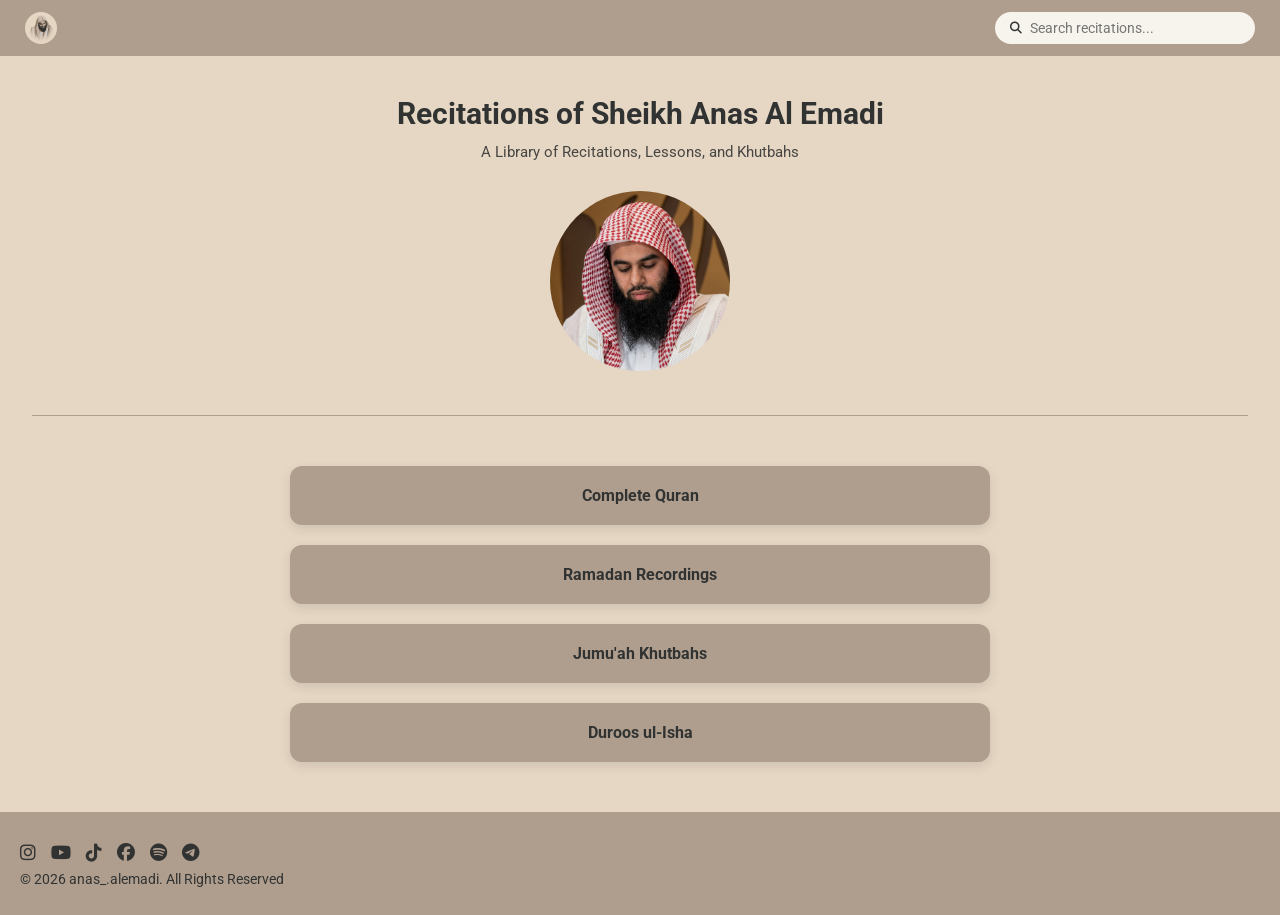
==== index.html @ d09b6e61 "redeploying my Anas app" ====
<!DOCTYPE html>
<html lang="en">
  <head>
    <meta charset="UTF-8">
    <meta name="viewport" content="width=device-width, initial-scale=1.0">
    <title>Tilawah | Anas Al Emadi</title>
    <link rel="stylesheet" href="style.css">
    <link rel="stylesheet" href="https://cdnjs.cloudflare.com/ajax/libs/font-awesome/6.7.2/css/all.min.css">
  </head>
  <body>
  
    <header>

      <!-- Navigation Bar -->
      <nav class="navbar">

        <div class="nav-left">
          <a href="#"><img src="assets\anas-pfp.jpg" alt="Anas"></a>
        </div>

        <div class="nav-search">
          <i class="fa-solid fa-magnifying-glass"></i>
          <input type="text" placeholder="Search recitations...">
        </div>
          
      </nav>

    </header>

    <main>

      <!-- Hero Section -->
      <section class="hero">
        <div class="hero-text">
          <h1>Recitations of Sheikh Anas Al Emadi</h1>
          <p>A Library of Recitations, Lessons, and Khutbahs</p>
        </div>

        <div class="hero-pic">
          <img src="assets\hero-pic.png" alt="Sheikh Anas">
        </div>
      </section>

      <hr>

      <section class="library">

        <div class="links">
          <a href="pages/quran.html" class="card">
            <h4>Complete Quran</h4>
          </a>

          <a href="pages/ramadan.html" class="card">
            <h4>Ramadan Recordings</h4>
          </a>
          <a href="pages/jumuah.html" class="card">
            <h4>Jumu'ah Khutbahs</h4>
          </a>
          <a href="pages/duroos.html" class="card">
            <h4>Duroos ul-Isha</h4>
          </a>
        </div>

      </section>
    
    </main>

    <footer>
      <div class="social-links">
        <a href="https://www.instagram.com/anas_.alemadi" target="_blank"><i class="fa-brands fa-instagram"></i></a>
        <a href="https://youtube.com/@anas_.alemadi" target="_blank"><i class="fa-brands fa-youtube"></i></a>
        <a href="https://www.tiktok.com/@anas_.alemadi" target="_blank"><i class="fa-brands fa-tiktok"></i></a>
        <a href="https://www.facebook.com/anas.alemadii" target="_blank"><i class="fa-brands fa-facebook"></i></a>
        <a href="https://open.spotify.com/show/4SCIhXY1uaJOA1KTtBuLnr?si=qJcpWvr6SriIQe-wH5o7fw" target="_blank"><i class="fa-brands fa-spotify"></i></a>
        <a href="https://t.me/til4wah" target="_blank"><i class="fa-brands fa-telegram"></i></a>
      </div>
      <p>&copy; 2026 anas_.alemadi. All Rights Reserved</p>
    </footer>

  </body>
</html>
---- style.css ----
@import url('https://fonts.googleapis.com/css2?family=Roboto:ital,wght@0,100..900;1,100..900&display=swap');

* {
  margin: 0;
  padding: 0;
  box-sizing: border-box;
  font-family: "Roboto", sans-serif;
}

body {
  background-color: #E6D7C4;
}

/* NAVIGATION BAR */
.navbar {
  display: flex;
  justify-content: space-between; /* Pushes items to opposite ends */
  align-items: center;
  padding: 12px 25px;
  background-color: #AF9E8E;
}

.nav-left {
  display: flex;
  justify-content: center;
  align-items: center;
  gap: 10px;
}

.nav-left p {
  color: #313332;
  font-size: 13px;
  font-weight: 600;
}

.nav-left img {
  display: flex;
  justify-content: center;
  align-items: center;
  height: 32px;
  border-radius: 50%;
  object-fit: cover;
}

/* NAVIGATION SEARCH BAR */
.nav-search {
  display: flex;
  align-items: center;
  background: #F7F3ED;
  padding: 8px 15px;
  border-radius: 25px;
  width: 260px;
}

.nav-search i {
  color: #313332;
  margin-right: 8px;
  font-size: 12px;
}

.nav-search input {
  border: none;
  outline: none;
  width: 100%;
  font-size: 14px;
  background: transparent;
  color: #313332;
}

/* NAVIGATION LINKS */
.nav-links {
  list-style: none;
  display: flex;
  gap: 20px;
  margin: 0;
  padding: 0;
}

.nav-links a {
  color: #313332;
  font-size: 14px;
  font-weight: 600;
  text-decoration: none;
}

.nav-links a:hover {
  color: #E6D7C4;
}

/* NAVIGATION BAR */
.hamburger {
  display: none;
  font-size: 22px;
  color: #313332;
  cursor: pointer;
}

.overlay {
  display: none;
  position: fixed;
  top: 0;
  left: 0;
  width: 100%;
  height: 100%;
  background: rgba(0, 0, 0, 0.4);
  z-index: 998;
}

.overlay.active {
  display: block;
}

@media (max-width: 5000px) {
  .hamburger {
    display: block;
  }

  .nav-links {
    position: fixed;
    top: 0;
    right: -250px;
    width: 220px;
    height: 100%;
    background-color: #E6D7C4;
    flex-direction: column;
    align-items: flex-start;
    gap: 0;
    padding: 0px 0 20px;
    transition: right 0.3s ease;
    z-index: 999;
    box-shadow: -4px 0 20px rgba(0,0,0,0.3);
  }

  .nav-links.active {
    right: 0;
  }

  .nav-links li {
    width: 100%;
  }

  .nav-links a {
    display: block;
    width: 100%;
    padding: 16px 25px;
    color: #313332;
    font-size: 15px;
    border-bottom: 1px solid rgba(49, 51, 50, 0.12);
    transition: background 0.2s ease;
  }

  .nav-links a:hover {
    background: rgba(49, 51, 50, 0.08);
    color: #313332;
  }

  .sidebar-header {
    display: flex;
    justify-content: space-between;
    align-items: center;
    width: 100%;
    padding: 20px 25px;
    color: #313332;
    font-size: 16px;
    font-weight: 600;
    border-bottom: 1px solid rgba(49, 51, 50, 0.15);
  }

  .sidebar-header i {
    font-size: 18px;
    cursor: pointer;
    color: #313332;
  }
}

/* Hero Section */
.hero {
  text-align: center;
  padding: 40px 30px;
  min-height: 150px;
  display: flex;
  flex-direction: column;
  justify-content: center;
  align-items: center;
}

.hero h1 {
  font-size: 30px;
  margin-bottom: 12px;
  color: #313332;
}

.hero p {
  font-size: 15px;
  color: #474642;
  max-width: 650px;
  margin: 0 auto;
}

.hero-pic img {
  width: 180px;
  margin-top: 30px;
  border-radius: 50%;
}

/* QURAN PAGE TITLE */
.hero h1.quran-title {
  margin: 0; /* this now correctly overrides, only for the Quran page */
}

hr {
  border: none;
  height: 1px;
  background-color: #AF9E8E;
  width: 95%;
  margin: 0 auto;
}

/* QURAN SEARCH BAR */

/* Main Content */
.library {
  display: flex;
}

.links {
  display: flex;
  flex-direction: column;
  gap: 20px;
  width: 65%;
  max-width: 700px;
  margin: 50px auto;
}

.card {
  background: #AF9E8E;
  border-radius: 12px;
  padding: 20px;
  text-decoration: none;
  color: #313332;
  box-shadow: 0 4px 12px rgba(0,0,0,0.1);
  cursor: pointer;
  transition: transform .3s ease, box-shadow .3s ease;
}

.card:hover {
  transform: translateY(-3px);
  box-shadow: 0 8px 18px rgba(0,0,0,0.15);
}

.card h4 {
  display: flex;
  justify-content: center;
  align-items: center;
}

/* QURAN RECITATION CARDS */
.quran-library {
  padding: 15px 30px 60px; /* reduced top padding */
  max-width: 600px;
  margin: 0 auto;
}

.grid-container {
display: grid;
grid-template-columns: 1fr;
gap: 1.5rem;
padding: 1rem 0;
margin-top: 0;
}

.recitation-card {
background: #AF9E8E;
border-radius: 12px;
padding: 1.25rem;
box-shadow: 0 2px 8px rgba(0, 0, 0, 0.06);
display: flex;
flex-direction: column;
align-items: flex-start; /* aligns children (text, audio) to the left */
gap: 0.75rem;
text-align: left; /* aligns the text itself to the left */
}

.recitation-card h2 {
font-size: 0.9rem;
font-weight: 600;
color: #313332;
margin: 0;
line-height: 1.4;
}

.recitation-card audio {
width: 100%;
height: 36px;
}

/* RAMADAN NIGHTS */
.year-tabs {
  display: flex;
  justify-content: center;
  gap: 15px;
  padding: 20px 0;
}

.year-btn {
  padding: 10px 25px;
  border: none;
  border-radius: 25px;
  background: transparent;
  color: #313332;
  font-size: 15px;
  font-weight: 600;
  cursor: pointer;
  border: 2px solid #AF9E8E;
  transition: background 0.2s ease, color 0.2s ease;
}

.year-btn.active {
  background: #AF9E8E;
  color: #fff;
}

.year-btn:hover {
  background: #AF9E8E;
  color: #fff;
}

@media (max-width: 600px) {
.ramadan-grid {
  grid-template-columns: 1fr;
}
}

/* MONTH GROUPED PAGES (Khutbah/Duroos) */
.month-group {
  margin-bottom: 20px;
}

.month-header {
  display: flex;
  justify-content: space-between;
  align-items: center;
  background: #AF9E8E;
  color: #313332;
  padding: 14px 20px;
  border-radius: 10px;
  cursor: pointer;
  font-weight: 600;
  font-size: 16px;
  margin-bottom: 10px;
}

.month-grid {
  display: grid;
  grid-template-columns: repeat(2, 1fr);
  gap: 1.25rem;
  margin-bottom: 10px;
}

@media (max-width: 600px) {
  .month-grid {
      grid-template-columns: 1fr;
  }
}

.entry-meta {
  font-size: 0.8rem;
  color: #474642;
  margin: 4px 0;
}

.entry-surahs, .entry-location {
  font-size: 0.8rem;
  color: #474642;
  margin: 2px 0;
}

.audio-label {
  font-size: 0.75rem;
  font-weight: 600;
  color: #313332;
  margin-top: 8px;
  margin-bottom: 2px;
}

/* Footer - SOCIAL LINKS */
.social-links {
  display: flex;
  gap: 15px;
  margin-top: 10px;
}

.social-links a {
  color: #313332;
  font-size: 18px;
  transition: color 0.2s ease;
}

.social-links a:hover {
  color: #E6D7C4;
}

/* FOOTER TEXT */
footer {
  background-color: #AF9E8E;
  color: #313332;
  text-align: left;
  padding: 20px 20px;
}

footer p {
  margin: 8px 0;
  font-size: 14px;
}
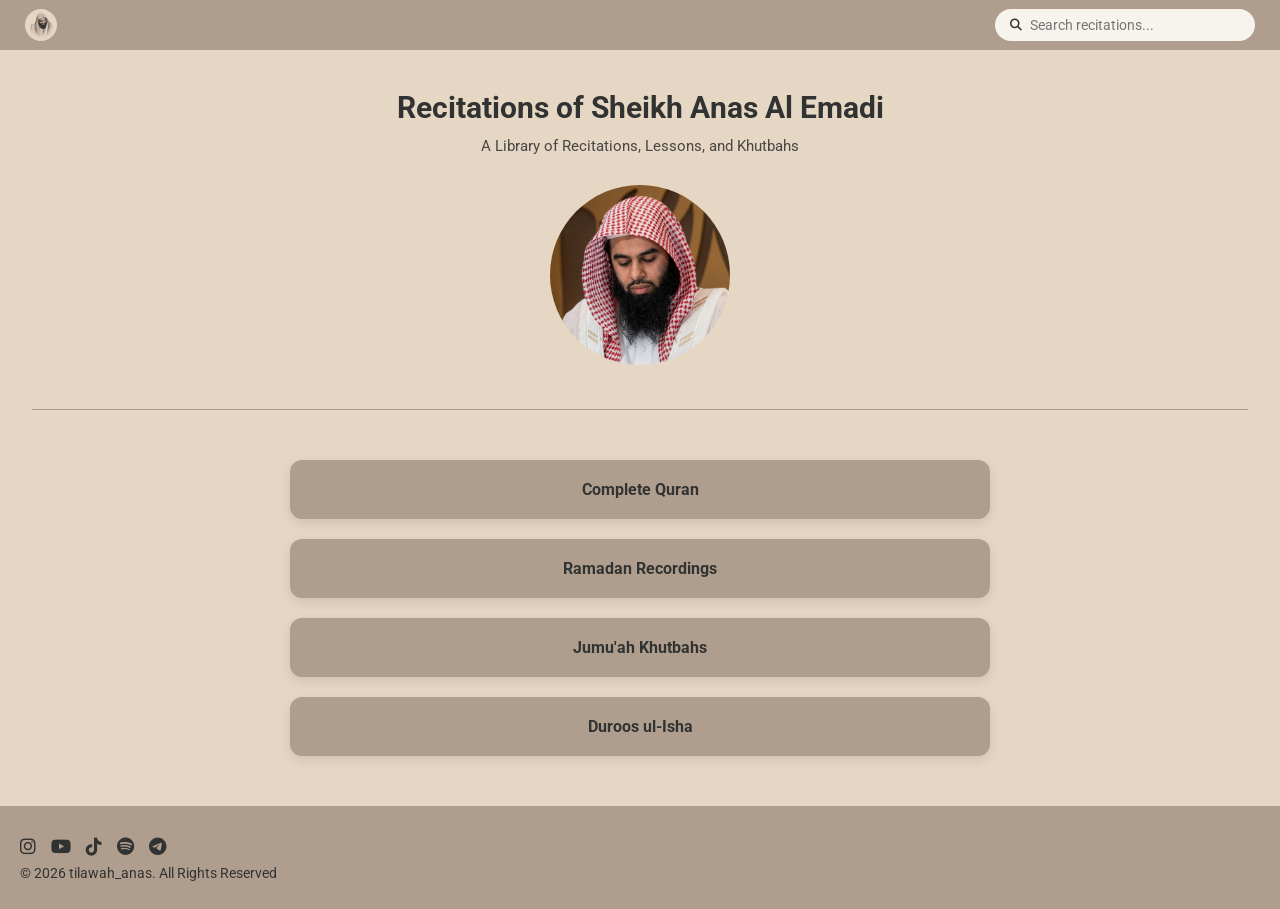
==== commit 4bb9b032: "fixed my vibe coding mistakes (laughing emoji)" ====
--- a/index.html
+++ b/index.html
@@ -67,14 +67,13 @@
 
     <footer>
       <div class="social-links">
-        <a href="https://www.instagram.com/anas_.alemadi" target="_blank"><i class="fa-brands fa-instagram"></i></a>
-        <a href="https://youtube.com/@anas_.alemadi" target="_blank"><i class="fa-brands fa-youtube"></i></a>
-        <a href="https://www.tiktok.com/@anas_.alemadi" target="_blank"><i class="fa-brands fa-tiktok"></i></a>
-        <a href="https://www.facebook.com/anas.alemadii" target="_blank"><i class="fa-brands fa-facebook"></i></a>
+        <a href="https://www.instagram.com/tilawah_anas" target="_blank"><i class="fa-brands fa-instagram"></i></a>
+        <a href="https://youtube.com/@anas.alemadi" target="_blank"><i class="fa-brands fa-youtube"></i></a>
+        <a href="https://www.tiktok.com/@tilawah_anas" target="_blank"><i class="fa-brands fa-tiktok"></i></a>
         <a href="https://open.spotify.com/show/4SCIhXY1uaJOA1KTtBuLnr?si=qJcpWvr6SriIQe-wH5o7fw" target="_blank"><i class="fa-brands fa-spotify"></i></a>
         <a href="https://t.me/til4wah" target="_blank"><i class="fa-brands fa-telegram"></i></a>
       </div>
-      <p>&copy; 2026 anas_.alemadi. All Rights Reserved</p>
+      <p>&copy; 2026 tilawah_anas. All Rights Reserved</p>
     </footer>
 
   </body>
--- a/style.css
+++ b/style.css
@@ -7,17 +7,29 @@
   font-family: "Roboto", sans-serif;
 }
 
+:root {
+  --color-primary: #E6D7C4;
+  --color-secondary: #AF9E8E;
+  --color-text: #313332;
+  --color-muted: #474642;
+}
+
 body {
-  background-color: #E6D7C4;
+  background-color: var(--color-primary);
 }
 
 /* NAVIGATION BAR */
 .navbar {
   display: flex;
-  justify-content: space-between; /* Pushes items to opposite ends */
+  justify-content: space-between;
   align-items: center;
   padding: 12px 25px;
-  background-color: #AF9E8E;
+  background-color: var(--color-secondary);
+  position: fixed;
+  top: 0;
+  left: 0;
+  height: 50px;
+  width: 100%;
 }
 
 .nav-left {
@@ -77,21 +89,21 @@
 }
 
 .nav-links a {
-  color: #313332;
+  color: var(--color-text);
   font-size: 14px;
   font-weight: 600;
   text-decoration: none;
 }
 
 .nav-links a:hover {
-  color: #E6D7C4;
+  color: var(--color-primary);
 }
 
 /* NAVIGATION BAR */
 .hamburger {
   display: none;
   font-size: 22px;
-  color: #313332;
+  color: var(--color-text);
   cursor: pointer;
 }
 
@@ -121,7 +133,7 @@
     right: -250px;
     width: 220px;
     height: 100%;
-    background-color: #E6D7C4;
+    background-color: var(--color-primary);
     flex-direction: column;
     align-items: flex-start;
     gap: 0;
@@ -143,7 +155,7 @@
     display: block;
     width: 100%;
     padding: 16px 25px;
-    color: #313332;
+    color: var(--color-text);
     font-size: 15px;
     border-bottom: 1px solid rgba(49, 51, 50, 0.12);
     transition: background 0.2s ease;
@@ -160,7 +172,7 @@
     align-items: center;
     width: 100%;
     padding: 20px 25px;
-    color: #313332;
+    color: var(--color-text);
     font-size: 16px;
     font-weight: 600;
     border-bottom: 1px solid rgba(49, 51, 50, 0.15);
@@ -169,30 +181,31 @@
   .sidebar-header i {
     font-size: 18px;
     cursor: pointer;
-    color: #313332;
+    color: var(--color-text);
   }
 }
 
 /* Hero Section */
 .hero {
+  display: flex;
+  flex-direction: column;
+  justify-content: center;
+  align-items: center;
+  margin-top: 50px;
   text-align: center;
   padding: 40px 30px;
   min-height: 150px;
-  display: flex;
-  flex-direction: column;
-  justify-content: center;
-  align-items: center;
 }
 
 .hero h1 {
   font-size: 30px;
   margin-bottom: 12px;
-  color: #313332;
+  color: var(--color-text);
 }
 
 .hero p {
   font-size: 15px;
-  color: #474642;
+  color: var(--color-muted);
   max-width: 650px;
   margin: 0 auto;
 }
@@ -203,20 +216,13 @@
   border-radius: 50%;
 }
 
-/* QURAN PAGE TITLE */
-.hero h1.quran-title {
-  margin: 0; /* this now correctly overrides, only for the Quran page */
-}
-
 hr {
   border: none;
   height: 1px;
-  background-color: #AF9E8E;
+  background-color: var(--color-secondary);
   width: 95%;
   margin: 0 auto;
 }
-
-/* QURAN SEARCH BAR */
 
 /* Main Content */
 .library {
@@ -233,11 +239,11 @@
 }
 
 .card {
-  background: #AF9E8E;
+  background: var(--color-secondary);
   border-radius: 12px;
   padding: 20px;
   text-decoration: none;
-  color: #313332;
+  color: var(--color-text);
   box-shadow: 0 4px 12px rgba(0,0,0,0.1);
   cursor: pointer;
   transition: transform .3s ease, box-shadow .3s ease;
@@ -254,136 +260,7 @@
   align-items: center;
 }
 
-/* QURAN RECITATION CARDS */
-.quran-library {
-  padding: 15px 30px 60px; /* reduced top padding */
-  max-width: 600px;
-  margin: 0 auto;
-}
-
-.grid-container {
-display: grid;
-grid-template-columns: 1fr;
-gap: 1.5rem;
-padding: 1rem 0;
-margin-top: 0;
-}
-
-.recitation-card {
-background: #AF9E8E;
-border-radius: 12px;
-padding: 1.25rem;
-box-shadow: 0 2px 8px rgba(0, 0, 0, 0.06);
-display: flex;
-flex-direction: column;
-align-items: flex-start; /* aligns children (text, audio) to the left */
-gap: 0.75rem;
-text-align: left; /* aligns the text itself to the left */
-}
-
-.recitation-card h2 {
-font-size: 0.9rem;
-font-weight: 600;
-color: #313332;
-margin: 0;
-line-height: 1.4;
-}
-
-.recitation-card audio {
-width: 100%;
-height: 36px;
-}
-
-/* RAMADAN NIGHTS */
-.year-tabs {
-  display: flex;
-  justify-content: center;
-  gap: 15px;
-  padding: 20px 0;
-}
-
-.year-btn {
-  padding: 10px 25px;
-  border: none;
-  border-radius: 25px;
-  background: transparent;
-  color: #313332;
-  font-size: 15px;
-  font-weight: 600;
-  cursor: pointer;
-  border: 2px solid #AF9E8E;
-  transition: background 0.2s ease, color 0.2s ease;
-}
-
-.year-btn.active {
-  background: #AF9E8E;
-  color: #fff;
-}
-
-.year-btn:hover {
-  background: #AF9E8E;
-  color: #fff;
-}
-
-@media (max-width: 600px) {
-.ramadan-grid {
-  grid-template-columns: 1fr;
-}
-}
-
-/* MONTH GROUPED PAGES (Khutbah/Duroos) */
-.month-group {
-  margin-bottom: 20px;
-}
-
-.month-header {
-  display: flex;
-  justify-content: space-between;
-  align-items: center;
-  background: #AF9E8E;
-  color: #313332;
-  padding: 14px 20px;
-  border-radius: 10px;
-  cursor: pointer;
-  font-weight: 600;
-  font-size: 16px;
-  margin-bottom: 10px;
-}
-
-.month-grid {
-  display: grid;
-  grid-template-columns: repeat(2, 1fr);
-  gap: 1.25rem;
-  margin-bottom: 10px;
-}
-
-@media (max-width: 600px) {
-  .month-grid {
-      grid-template-columns: 1fr;
-  }
-}
-
-.entry-meta {
-  font-size: 0.8rem;
-  color: #474642;
-  margin: 4px 0;
-}
-
-.entry-surahs, .entry-location {
-  font-size: 0.8rem;
-  color: #474642;
-  margin: 2px 0;
-}
-
-.audio-label {
-  font-size: 0.75rem;
-  font-weight: 600;
-  color: #313332;
-  margin-top: 8px;
-  margin-bottom: 2px;
-}
-
-/* Footer - SOCIAL LINKS */
+/* FOOTER */
 .social-links {
   display: flex;
   gap: 15px;
@@ -391,19 +268,19 @@
 }
 
 .social-links a {
-  color: #313332;
+  color: var(--color-text);
   font-size: 18px;
   transition: color 0.2s ease;
 }
 
 .social-links a:hover {
-  color: #E6D7C4;
+  color: var(--color-primary);
 }
 
 /* FOOTER TEXT */
 footer {
-  background-color: #AF9E8E;
-  color: #313332;
+  background-color: var(--color-secondary);
+  color: var(--color-text);
   text-align: left;
   padding: 20px 20px;
 }
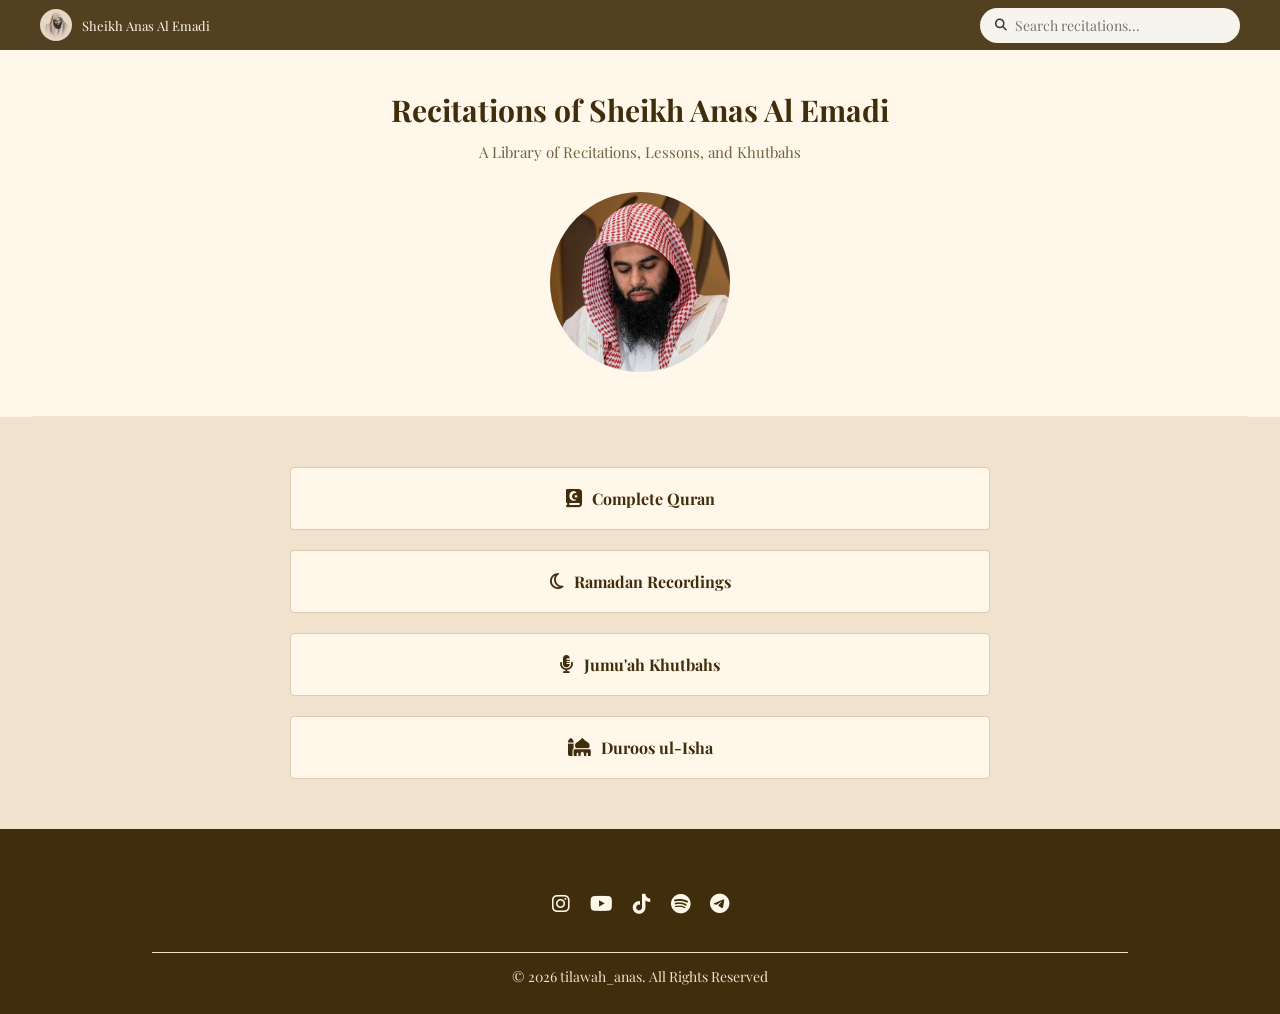
==== commit ef5a39e6: "pushing new files" ====
--- a/index.html
+++ b/index.html
@@ -16,6 +16,7 @@
 
         <div class="nav-left">
           <a href="#"><img src="assets\anas-pfp.jpg" alt="Anas"></a>
+          <p>Sheikh Anas Al Emadi</p>
         </div>
 
         <div class="nav-search">
@@ -47,16 +48,19 @@
 
         <div class="links">
           <a href="pages/quran.html" class="card">
+            <i class="fa-solid fa-book-quran"></i>
             <h4>Complete Quran</h4>
           </a>
-
           <a href="pages/ramadan.html" class="card">
+            <i class="fa-regular fa-moon"></i>
             <h4>Ramadan Recordings</h4>
           </a>
           <a href="pages/jumuah.html" class="card">
+            <i class="fa-solid fa-microphone-lines"></i>
             <h4>Jumu'ah Khutbahs</h4>
           </a>
           <a href="pages/duroos.html" class="card">
+            <i class="fa-solid fa-mosque"></i>
             <h4>Duroos ul-Isha</h4>
           </a>
         </div>
@@ -65,7 +69,7 @@
     
     </main>
 
-    <footer>
+    <footer class="footer">
       <div class="social-links">
         <a href="https://www.instagram.com/tilawah_anas" target="_blank"><i class="fa-brands fa-instagram"></i></a>
         <a href="https://youtube.com/@anas.alemadi" target="_blank"><i class="fa-brands fa-youtube"></i></a>
@@ -73,6 +77,9 @@
         <a href="https://open.spotify.com/show/4SCIhXY1uaJOA1KTtBuLnr?si=qJcpWvr6SriIQe-wH5o7fw" target="_blank"><i class="fa-brands fa-spotify"></i></a>
         <a href="https://t.me/til4wah" target="_blank"><i class="fa-brands fa-telegram"></i></a>
       </div>
+
+      <hr>
+
       <p>&copy; 2026 tilawah_anas. All Rights Reserved</p>
     </footer>
 
--- a/style.css
+++ b/style.css
@@ -1,17 +1,39 @@
-@import url('https://fonts.googleapis.com/css2?family=Roboto:ital,wght@0,100..900;1,100..900&display=swap');
-
 * {
   margin: 0;
   padding: 0;
   box-sizing: border-box;
-  font-family: "Roboto", sans-serif;
+  font-family: var(--font-heading);
+}
+
+@font-face {
+  font-family: "Playfair Display";
+  src: url(../fonts/PlayfairDisplay-VariableFont_wght.ttf);
+}
+
+@font-face {
+  font-family: "Lato";
+  src: url(../fonts/Lato-Regular.ttf);
+}
+
+@font-face {
+  font-family: "Amiri";
+  src: url(../fonts/AmiriQuran-Regular.ttf);
+}
+
+@font-face {
+  font-family: "Surah";
+  src: url(../fonts/Surah\ Name\ Ejazah\ @Am9li9.ttf);
 }
 
 :root {
-  --color-primary: #E6D7C4;
-  --color-secondary: #AF9E8E;
-  --color-text: #313332;
-  --color-muted: #474642;
+  --color-primary: #fff7ea;
+  --color-secondary: #f0e2cc;
+  --color-text: #3f2d0c;
+  --color-muted: #72603f;
+  --font-heading: "Playfair Display";
+  --font-body: "Lato";
+  --font-arabic: "Amiri";
+  --font-surahName: "Surah";
 }
 
 body {
@@ -23,13 +45,14 @@
   display: flex;
   justify-content: space-between;
   align-items: center;
-  padding: 12px 25px;
-  background-color: var(--color-secondary);
+  padding: 12px 40px;
+  background-color: rgba(63, 45, 12, 0.9);
+  backdrop-filter: blur(10px);
   position: fixed;
   top: 0;
-  left: 0;
   height: 50px;
   width: 100%;
+  z-index: 1;
 }
 
 .nav-left {
@@ -40,9 +63,9 @@
 }
 
 .nav-left p {
-  color: #313332;
+  color: var(--color-primary);
   font-size: 13px;
-  font-weight: 600;
+  font-weight: 400;
 }
 
 .nav-left img {
@@ -79,112 +102,6 @@
   color: #313332;
 }
 
-/* NAVIGATION LINKS */
-.nav-links {
-  list-style: none;
-  display: flex;
-  gap: 20px;
-  margin: 0;
-  padding: 0;
-}
-
-.nav-links a {
-  color: var(--color-text);
-  font-size: 14px;
-  font-weight: 600;
-  text-decoration: none;
-}
-
-.nav-links a:hover {
-  color: var(--color-primary);
-}
-
-/* NAVIGATION BAR */
-.hamburger {
-  display: none;
-  font-size: 22px;
-  color: var(--color-text);
-  cursor: pointer;
-}
-
-.overlay {
-  display: none;
-  position: fixed;
-  top: 0;
-  left: 0;
-  width: 100%;
-  height: 100%;
-  background: rgba(0, 0, 0, 0.4);
-  z-index: 998;
-}
-
-.overlay.active {
-  display: block;
-}
-
-@media (max-width: 5000px) {
-  .hamburger {
-    display: block;
-  }
-
-  .nav-links {
-    position: fixed;
-    top: 0;
-    right: -250px;
-    width: 220px;
-    height: 100%;
-    background-color: var(--color-primary);
-    flex-direction: column;
-    align-items: flex-start;
-    gap: 0;
-    padding: 0px 0 20px;
-    transition: right 0.3s ease;
-    z-index: 999;
-    box-shadow: -4px 0 20px rgba(0,0,0,0.3);
-  }
-
-  .nav-links.active {
-    right: 0;
-  }
-
-  .nav-links li {
-    width: 100%;
-  }
-
-  .nav-links a {
-    display: block;
-    width: 100%;
-    padding: 16px 25px;
-    color: var(--color-text);
-    font-size: 15px;
-    border-bottom: 1px solid rgba(49, 51, 50, 0.12);
-    transition: background 0.2s ease;
-  }
-
-  .nav-links a:hover {
-    background: rgba(49, 51, 50, 0.08);
-    color: #313332;
-  }
-
-  .sidebar-header {
-    display: flex;
-    justify-content: space-between;
-    align-items: center;
-    width: 100%;
-    padding: 20px 25px;
-    color: var(--color-text);
-    font-size: 16px;
-    font-weight: 600;
-    border-bottom: 1px solid rgba(49, 51, 50, 0.15);
-  }
-
-  .sidebar-header i {
-    font-size: 18px;
-    cursor: pointer;
-    color: var(--color-text);
-  }
-}
-
 /* Hero Section */
 .hero {
   display: flex;
@@ -227,6 +144,7 @@
 /* Main Content */
 .library {
   display: flex;
+  background-color: var(--color-secondary);
 }
 
 .links {
@@ -239,19 +157,27 @@
 }
 
 .card {
-  background: var(--color-secondary);
-  border-radius: 12px;
+  display: flex;
+  justify-content: center;
+  align-items: center;
+  gap: 10px;
+  background: var(--color-primary);
+  border-radius: 4px;
+  border: 1px solid #dbccb3;
   padding: 20px;
   text-decoration: none;
   color: var(--color-text);
-  box-shadow: 0 4px 12px rgba(0,0,0,0.1);
   cursor: pointer;
-  transition: transform .3s ease, box-shadow .3s ease;
+  transition: 0.2s;
 }
 
 .card:hover {
-  transform: translateY(-3px);
-  box-shadow: 0 8px 18px rgba(0,0,0,0.15);
+  background-color: var(--color-secondary);
+  border-color: var(--color-text);
+}
+
+.card i {
+  font-size: 18px;
 }
 
 .card h4 {
@@ -261,31 +187,48 @@
 }
 
 /* FOOTER */
+footer {
+  background-color: var(--color-text);
+  text-align: left;
+  padding: 50px 30px 20px;
+}
+
+.footer {
+  display: flex;
+  flex-direction: column;
+  justify-content: flex-start;
+  align-items: center;
+  gap: 6px;
+}
+
 .social-links {
   display: flex;
-  gap: 15px;
+  gap: 20px;
   margin-top: 10px;
+  margin-bottom: 30px;
 }
 
 .social-links a {
-  color: var(--color-text);
-  font-size: 18px;
+  color: var(--color-primary);
+  font-size: 20px;
   transition: color 0.2s ease;
 }
 
 .social-links a:hover {
-  color: var(--color-primary);
+  color: var(--color-secondary);
+}
+
+.footer hr {
+  border: none;
+  background-color: var(--color-secondary);
+  height: 1px;
+  width: 80%;
 }
 
 /* FOOTER TEXT */
-footer {
-  background-color: var(--color-secondary);
-  color: var(--color-text);
-  text-align: left;
-  padding: 20px 20px;
-}
-
 footer p {
+  color: var(--color-secondary);
   margin: 8px 0;
   font-size: 14px;
+  font-weight: 300;
 }
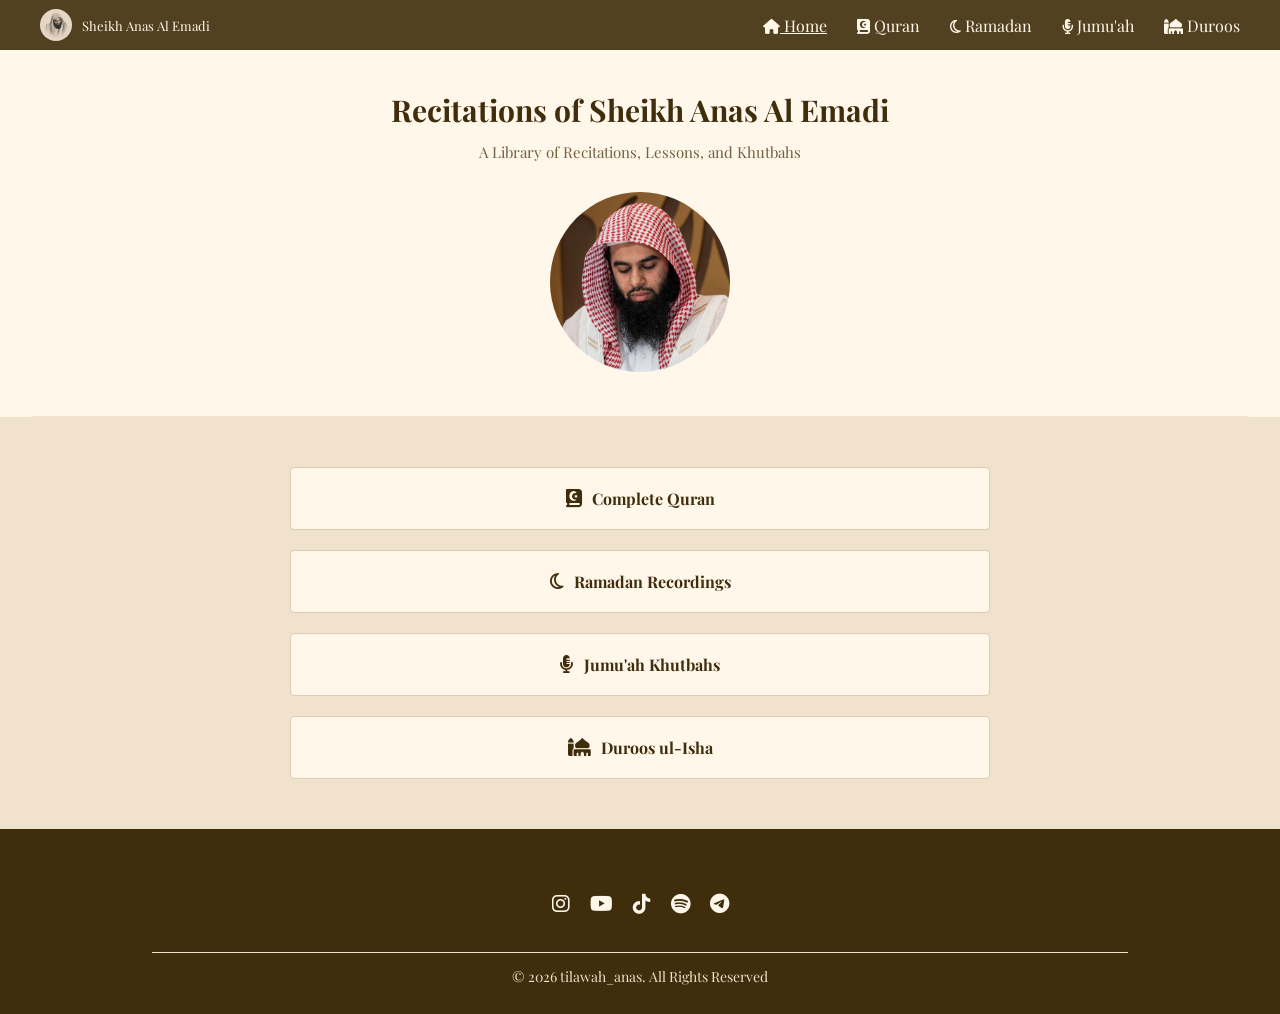
==== commit ad8795da: "created responsive sidebar" ====
--- a/index.html
+++ b/index.html
@@ -13,18 +13,67 @@
 
       <!-- Navigation Bar -->
       <nav class="navbar">
-
         <div class="nav-left">
-          <a href="#"><img src="assets\anas-pfp.jpg" alt="Anas"></a>
+          <a href="#">
+            <img src="../assets/anas-pfp.jpg" alt="Anas" />
+          </a>
           <p>Sheikh Anas Al Emadi</p>
         </div>
 
-        <div class="nav-search">
-          <i class="fa-solid fa-magnifying-glass"></i>
-          <input type="text" placeholder="Search recitations...">
+        <!-- Hamburger button -->
+        <button
+          class="menu-toggle"
+          id="menu-toggle"
+          aria-label="Open navigation menu"
+          aria-expanded="false"
+          aria-controls="nav-right"
+        >
+          <i class="fa-solid fa-bars"></i>
+        </button>
+
+        <!-- Navigation links -->
+        <div class="nav-right" id="nav-right">
+          <div class="sidebar-header">
+            <span>Navigation</span>
+
+            <button
+              class="menu-close"
+              id="menu-close"
+              aria-label="Close navigation menu"
+            >
+              <i class="fa-solid fa-xmark"></i>
+            </button>
+          </div>
+
+          <a href="index.html" id="active">
+            <i class="fa-solid fa-house"></i>
+            <span>Home</span>
+          </a>
+
+          <a href="/pages/quran.html">
+            <i class="fa-solid fa-book-quran"></i>
+            <span>Quran</span>
+          </a>
+
+          <a href="/pages/ramadan.html">
+            <i class="fa-regular fa-moon"></i>
+            <span>Ramadan</span>
+          </a>
+
+          <a href="/pages/jumuah.html">
+            <i class="fa-solid fa-microphone-lines"></i>
+            <span>Jumu'ah</span>
+          </a>
+
+          <a href="/pages/duroos.html">
+            <i class="fa-solid fa-mosque"></i>
+            <span>Duroos</span>
+          </a>
         </div>
-          
       </nav>
+
+      <!-- Background overlay -->
+      <div class="sidebar-overlay" id="sidebar-overlay"></div>
 
     </header>
 
@@ -83,5 +132,7 @@
       <p>&copy; 2026 tilawah_anas. All Rights Reserved</p>
     </footer>
 
+    <script src="/js/nav.js"></script>
+
   </body>
 </html>
--- a/style.css
+++ b/style.css
@@ -50,6 +50,7 @@
   backdrop-filter: blur(10px);
   position: fixed;
   top: 0;
+  left: 0;
   height: 50px;
   width: 100%;
   z-index: 1;
@@ -77,29 +78,192 @@
   object-fit: cover;
 }
 
-/* NAVIGATION SEARCH BAR */
-.nav-search {
-  display: flex;
-  align-items: center;
-  background: #F7F3ED;
-  padding: 8px 15px;
-  border-radius: 25px;
-  width: 260px;
-}
-
-.nav-search i {
-  color: #313332;
-  margin-right: 8px;
-  font-size: 12px;
-}
-
-.nav-search input {
-  border: none;
-  outline: none;
-  width: 100%;
-  font-size: 14px;
-  background: transparent;
-  color: #313332;
+.nav-right {
+  display: flex;
+  justify-content: center;
+  align-items: center;
+  gap: 30px;
+}
+
+.nav-right a {
+  color: var(--color-primary);
+  text-decoration: none;
+  transition: 0.2s;
+}
+
+#active {
+  text-decoration: underline;
+}
+
+.nav-right i {
+  font-size: 15px;
+}
+
+.nav-right a:hover {
+  text-decoration: underline;
+}
+
+/*  MOBILE NAVIGATION - DESKTOP DEFAULTS */
+/* Hide mobile only elements on desktop */
+.menu-toggle,
+.sidebar-header,
+.menu-close {
+  display: none;
+}
+
+/* Overlay - hidden by default */
+.sidebar-overlay {
+  position: fixed;
+  inset: 0;
+  background-color: rgba(0, 0, 0, 0.45);
+  opacity: 0;
+  visibility: hidden;
+  pointer-events: none;
+  transition: opacity 0.3s ease, visibility 0.3s ease;
+  z-index: 1000;
+}
+
+.sidebar-overlay.show {
+  opacity: 1;
+  visibility: visible;
+  pointer-events: auto;
+}
+
+/* MOBILE NAVIGATION */
+@media screen and (max-width: 768px) {
+  /* Navbar */
+  .navbar {
+    padding: 12px 20px;
+    z-index: 1001;
+  }
+
+  /* Hamburger button */
+  .menu-toggle {
+    display: flex;
+    align-items: center;
+    justify-content: center;
+    background: transparent;
+    border: none;
+    outline: none;
+    padding: 5px;
+    color: var(--color-primary);
+    font-size: 20px;
+    cursor: pointer;
+    line-height: 1;
+  }
+
+  .menu-toggle i {
+    display: block;
+  }
+
+  /* Sidebar */
+  .nav-right {
+    position: fixed;
+    top: 0;
+    right: 0;
+    width: 260px;
+    max-width: 80%;
+    height: 100vh;
+    height: 100dvh;
+    background-color: var(--color-primary);
+    display: flex;
+    flex-direction: column;
+    align-items: stretch;
+    justify-content: flex-start;
+    padding: 75px 20px 30px;
+    gap: 6px;
+    transform: translateX(100%);
+    transition: transform 0.35s ease;
+    z-index: 1002;
+    overflow-y: auto;
+  }
+
+  /* Open sidebar */
+  .nav-right.open {
+    transform: translateX(0);
+  }
+
+  /* Sidebar header */
+  .sidebar-header {
+    display: flex;
+    justify-content: space-between;
+    align-items: center;
+    position: absolute;
+    top: 20px;
+    left: 25px;
+    right: 20px;
+    color: var(--color-text);
+    border-bottom: 1px solid var(--color-muted);
+    padding-bottom: 10px;
+  }
+
+  .sidebar-header span {
+    font-family: var(--font-heading);
+    font-size: 18px;
+    font-weight: 600;
+  }
+
+
+  /* Close button */
+  .menu-close {
+    display: flex;
+    align-items: center;
+    justify-content: center;
+    background: transparent;
+    border: none;
+    outline: none;
+    padding: 5px;
+    color: var(--color-text);
+    font-size: 21px;
+    cursor: pointer;
+    line-height: 1;
+  }
+
+
+  /* Sidebar links */
+  .nav-right a {
+    display: flex;
+    align-items: center;
+    gap: 15px;
+    padding: 14px 15px;
+    color: var(--color-text);
+    text-decoration: none;
+    font-size: 15px;
+    border-radius: 10px;
+    position: relative;
+    transition: background-color 0.25s ease;
+  }
+
+  .nav-right a i {
+    width: 20px;
+    font-size: 16px;
+  }
+
+  /* Hover effect */
+  .nav-right a:hover {
+    background-color: var(--color-secondary);
+    text-decoration: none;
+  }
+
+  /* Active page */
+  .nav-right a#active {
+    background-color: var(--color-secondary);
+    color: var(--color-text);
+    text-decoration: none;
+    font-weight: 600;
+  }
+
+  /* Background overlay */
+  .sidebar-overlay.show {
+    opacity: 1;
+    visibility: visible;
+    pointer-events: auto;
+  }
+
+  /* Prevent background scrolling */
+  body.sidebar-open {
+    overflow: hidden;
+  }
 }
 
 /* Hero Section */
